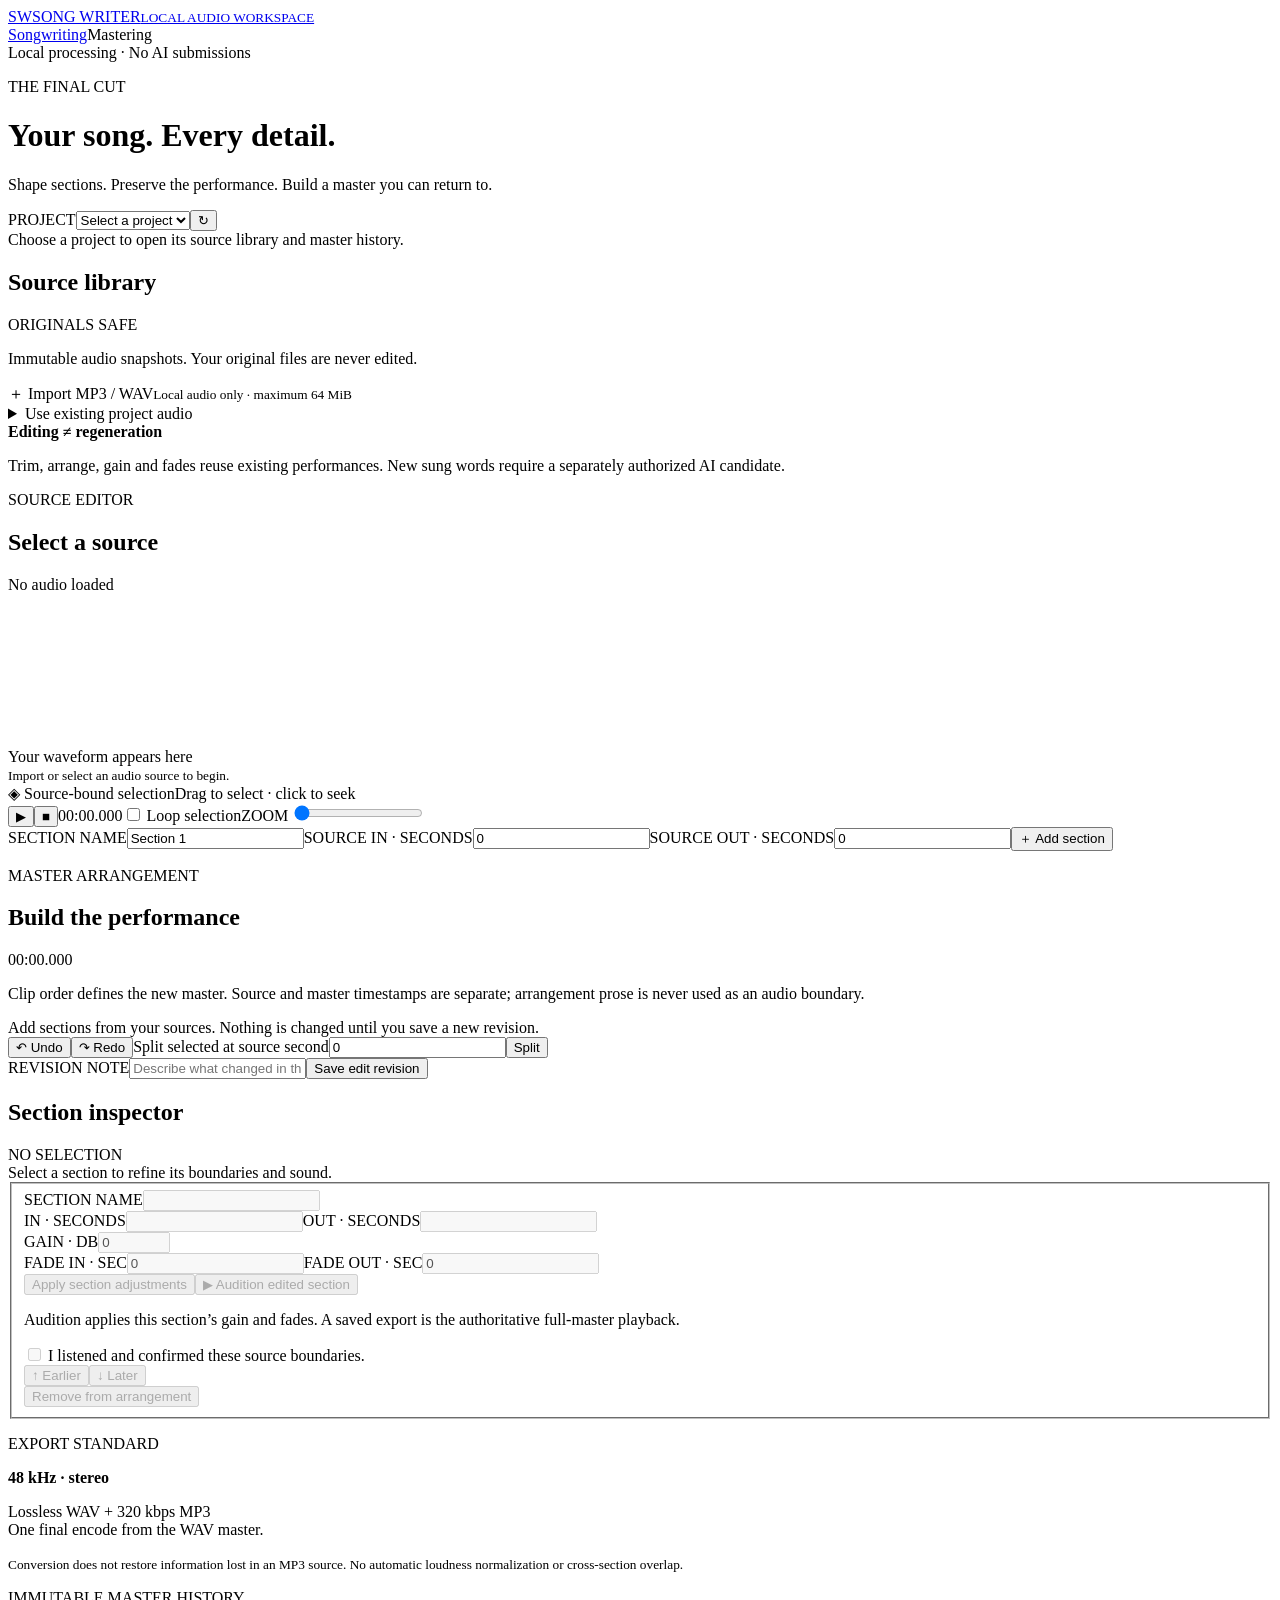
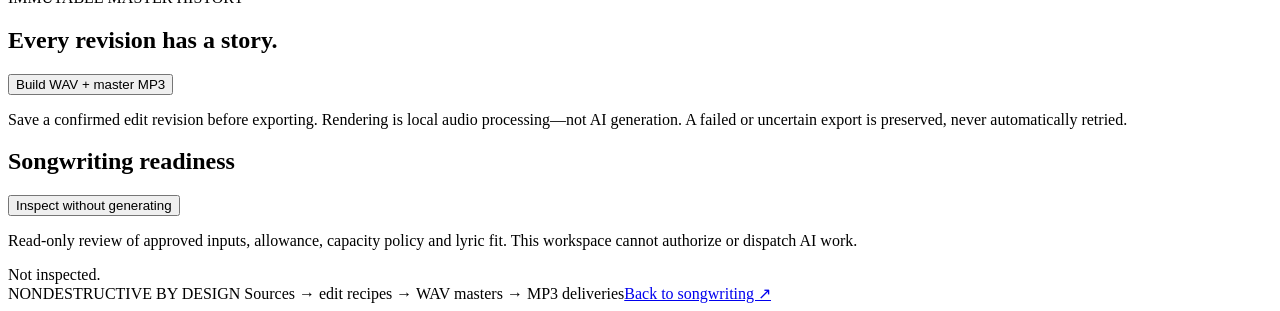
==== frontend/templates/mastering.html @ d345734f "Add mastering workspace, immutable audio edits and export history" ====
<!doctype html>
<html lang="en">
<head><meta charset="utf-8"><meta name="viewport" content="width=device-width,initial-scale=1"><title>Song Writer · Mastering</title><link rel="stylesheet" href="/static/mastering.css"></head>
<body>
<header class="top"><a class="brand" href="/">SW<span>SONG WRITER<small>LOCAL AUDIO WORKSPACE</small></span></a><nav><a href="/">Songwriting</a><span class="nav-active">Mastering</span></nav><span class="privacy"><i></i> Local processing · No AI submissions</span></header>
<main>
<div class="heading"><div><p class="eyebrow">THE FINAL CUT</p><h1>Your song. Every detail.</h1><p class="subtitle">Shape sections. Preserve the performance. Build a master you can return to.</p></div><div class="project-control"><label for="project">PROJECT</label><select id="project"><option value="">Select a project</option></select><button id="refresh" class="icon" title="Reload saved project; discard unsaved edits only after confirmation">↻</button></div></div>
<div id="notice" role="status" aria-live="polite">Choose a project to open its source library and master history.</div>
<div class="workbench">
<aside class="library panel"><div class="panel-title"><h2>Source library</h2><span class="pill">ORIGINALS SAFE</span></div><p class="hint">Immutable audio snapshots. Your original files are never edited.</p><label class="upload" for="upload"><span>＋</span> Import MP3 / WAV<small>Local audio only · maximum 64 MiB</small></label><input type="file" id="upload" accept=".mp3,.wav,.flac,.m4a,.ogg" hidden><div id="source-list" class="source-list"></div><details class="register"><summary>Use existing project audio</summary><label for="relative-path">Project-relative audio path</label><input id="relative-path" placeholder="music/your-take.mp3"><button id="register-source">Add to source library</button></details><div class="library-foot"><b>Editing ≠ regeneration</b><p>Trim, arrange, gain and fades reuse existing performances. New sung words require a separately authorized AI candidate.</p></div></aside>
<section class="editor panel"><div class="panel-title"><div><p class="eyebrow">SOURCE EDITOR</p><h2 id="source-title">Select a source</h2></div><span id="source-info" class="micro">No audio loaded</span></div>
<div class="wave-shell"><div id="wave-ruler" class="ruler"></div><canvas id="waveform" aria-label="Source waveform: drag to select an interval; exact start and end fields are below"></canvas><div class="wave-empty" id="wave-empty">Your waveform appears here<br><small>Import or select an audio source to begin.</small></div><div class="wave-key"><span>◈ Source-bound selection</span><span>Drag to select · click to seek</span></div></div>
<div class="transport"><button id="play-source" class="play" aria-label="Play selected interval">▶</button><button id="stop" class="icon" aria-label="Stop playback">■</button><span id="play-time" class="time">00:00.000</span><span class="divider"></span><label class="check"><input id="loop" type="checkbox"> Loop selection</label><span class="spacer"></span><label class="zoom">ZOOM <input id="zoom" type="range" min="1" max="8" step="1" value="1" aria-label="Waveform zoom"></label></div>
<div class="selection"><label>SECTION NAME<input id="section-name" value="Section 1" maxlength="120"></label><label>SOURCE IN · SECONDS<input id="selection-start" type="number" min="0" step="0.001" value="0"></label><label>SOURCE OUT · SECONDS<input id="selection-end" type="number" min="0" step="0.001" value="0"></label><button id="add-section" class="accent">＋ Add section</button></div>
<div class="arrangement-heading"><div><p class="eyebrow">MASTER ARRANGEMENT</p><h2>Build the performance</h2></div><span id="total-duration" class="time">00:00.000</span></div><p class="hint">Clip order defines the new master. Source and master timestamps are separate; arrangement prose is never used as an audio boundary.</p><div id="master-track" class="master-track"></div><div id="section-list" class="section-list"><div class="empty">Add sections from your sources. Nothing is changed until you save a new revision.</div></div>
<div class="edit-tools"><button id="undo">↶ Undo</button><button id="redo">↷ Redo</button><span class="spacer"></span><label for="split-at">Split selected at source second</label><input id="split-at" type="number" min="0" step="0.001" value="0"><button id="split">Split</button></div>
<div class="save-bar"><label>REVISION NOTE<input id="revision-note" placeholder="Describe what changed in this mix…" maxlength="500"></label><button id="save" class="accent">Save edit revision</button></div>
</section>
<aside class="inspector panel"><div class="panel-title"><h2>Section inspector</h2><span class="pill" id="inspector-badge">NO SELECTION</span></div><div id="inspector-empty" class="hint">Select a section to refine its boundaries and sound.</div><fieldset id="inspector-fields" disabled><label>SECTION NAME<input id="clip-label" maxlength="120"></label><div class="two"><label>IN · SECONDS<input id="clip-start" type="number" step="0.001" min="0"></label><label>OUT · SECONDS<input id="clip-end" type="number" step="0.001" min="0"></label></div><label>GAIN · DB<input id="clip-gain" type="number" min="-60" max="12" step="0.1" value="0"></label><div class="two"><label>FADE IN · SEC<input id="clip-fade-in" type="number" min="0" step="0.01" value="0"></label><label>FADE OUT · SEC<input id="clip-fade-out" type="number" min="0" step="0.01" value="0"></label></div><button id="update-clip">Apply section adjustments</button><button id="preview-clip">▶ Audition edited section</button><p class="hint">Audition applies this section’s gain and fades. A saved export is the authoritative full-master playback.</p><label class="confirm"><input id="confirm-clip" type="checkbox"> I listened and confirmed these source boundaries.</label><div class="two"><button id="move-up">↑ Earlier</button><button id="move-down">↓ Later</button></div><button id="remove-clip" class="danger">Remove from arrangement</button></fieldset><div class="inspector-foot"><p class="eyebrow">EXPORT STANDARD</p><b>48 kHz · stereo</b><p>Lossless WAV + 320 kbps MP3<br>One final encode from the WAV master.</p><small>Conversion does not restore information lost in an MP3 source. No automatic loudness normalization or cross-section overlap.</small></div></aside>
</div>
<section class="history panel"><div class="panel-title"><div><p class="eyebrow">IMMUTABLE MASTER HISTORY</p><h2>Every revision has a story.</h2></div><button id="render" class="accent">Build WAV + master MP3</button></div><p id="export-help" class="hint">Save a confirmed edit revision before exporting. Rendering is local audio processing—not AI generation. A failed or uncertain export is preserved, never automatically retried.</p><div id="versions" class="versions"></div></section>
<section class="readiness panel"><div class="panel-title"><h2>Songwriting readiness</h2><button id="readiness-refresh">Inspect without generating</button></div><p class="hint">Read-only review of approved inputs, allowance, capacity policy and lyric fit. This workspace cannot authorize or dispatch AI work.</p><div id="readiness-status">Not inspected.</div></section>
<footer>NONDESTRUCTIVE BY DESIGN <span>Sources → edit recipes → WAV masters → MP3 deliveries</span><a href="/">Back to songwriting ↗</a></footer>
</main><audio id="audio" preload="metadata"></audio><script type="module" src="/static/mastering.js"></script>
</body></html>
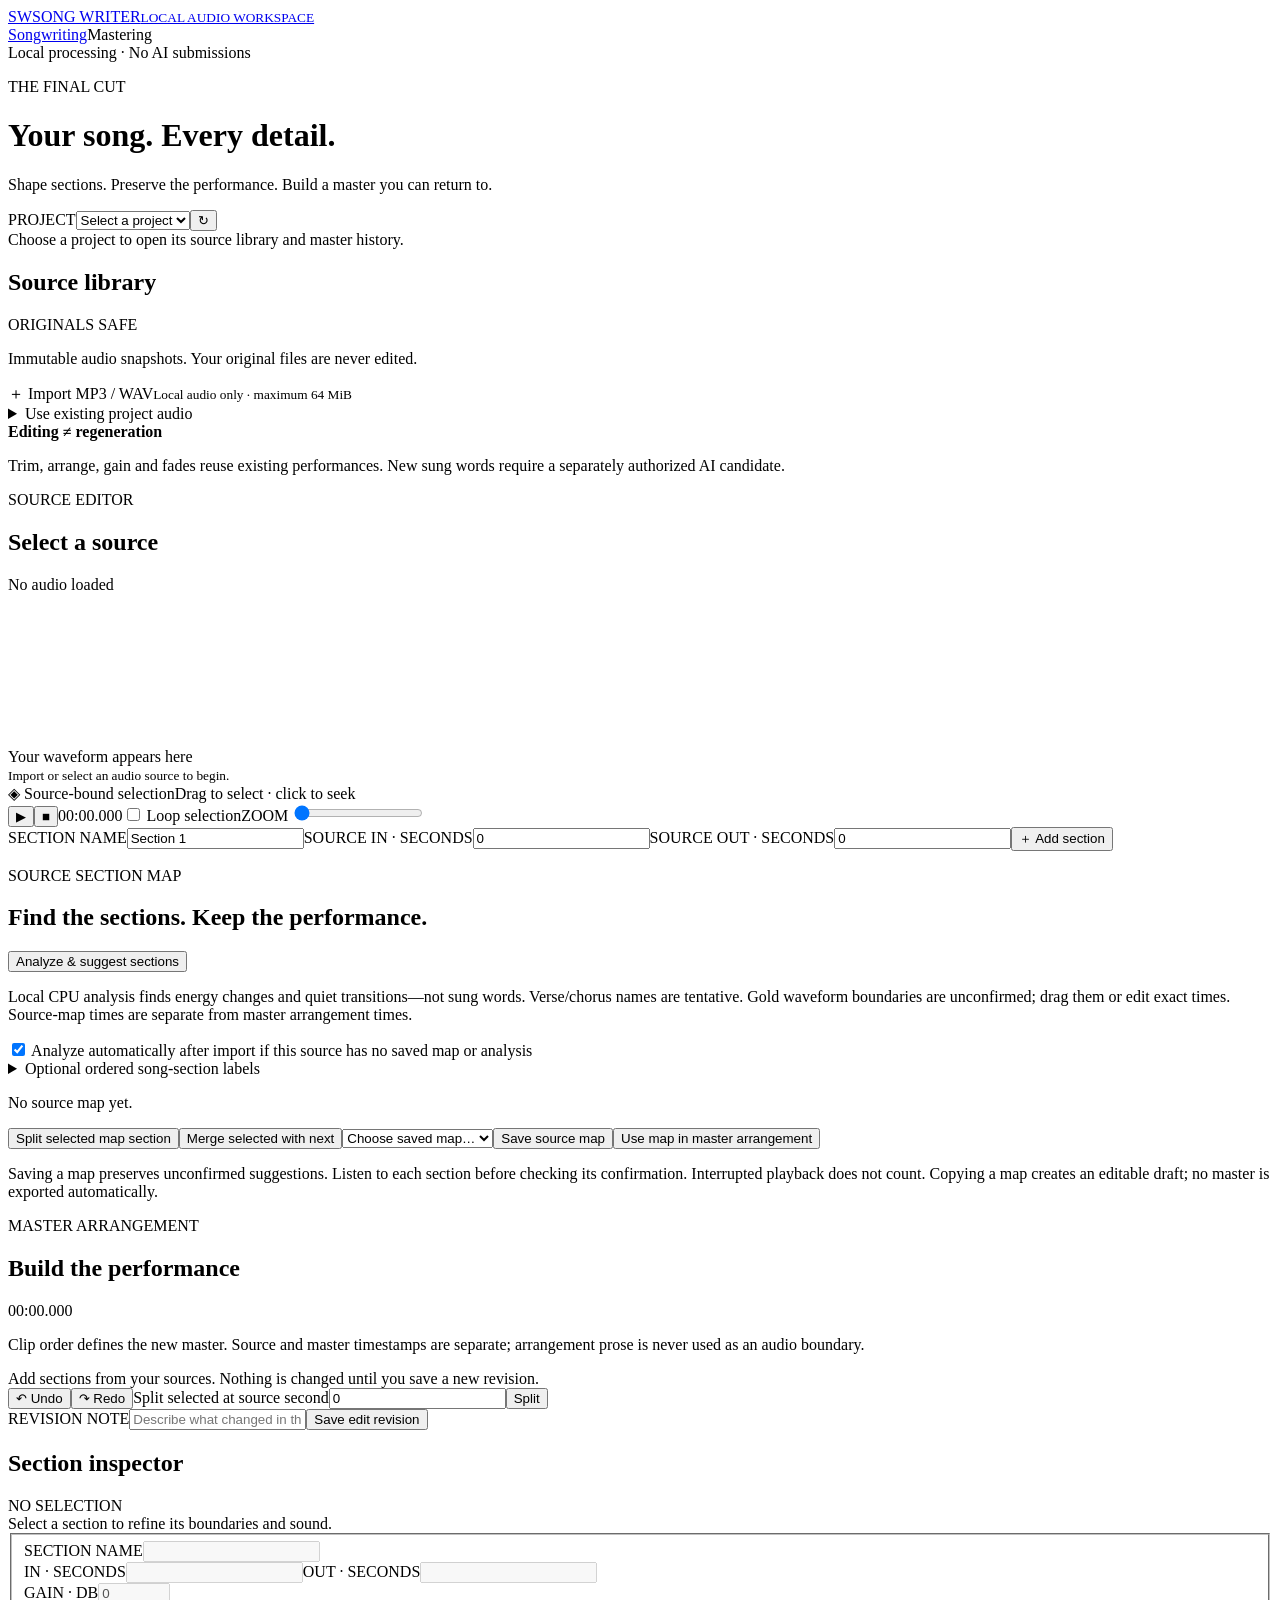
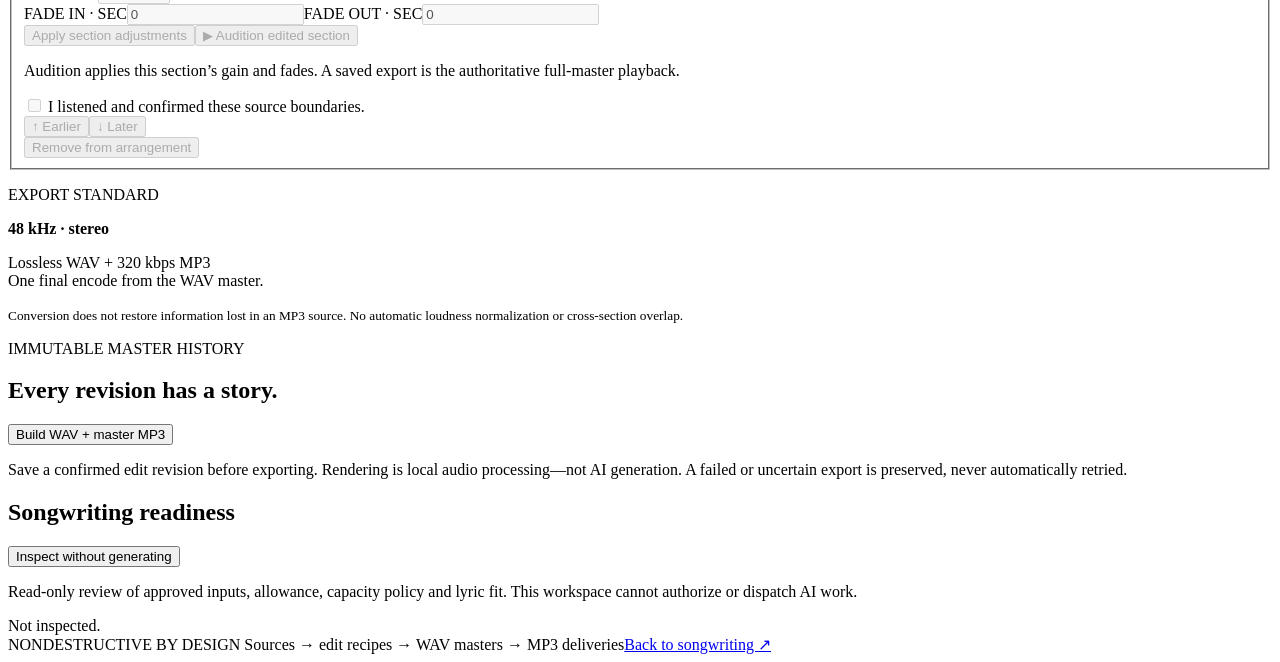
==== commit 439ca6de: "Add bounded local section suggestions and source-map review history" ====
--- a/frontend/templates/mastering.html
+++ b/frontend/templates/mastering.html
@@ -1,6 +1,6 @@
 <!doctype html>
 <html lang="en">
-<head><meta charset="utf-8"><meta name="viewport" content="width=device-width,initial-scale=1"><title>Song Writer · Mastering</title><link rel="stylesheet" href="/static/mastering.css"></head>
+<head><meta charset="utf-8"><meta name="viewport" content="width=device-width,initial-scale=1"><title>Song Writer · Mastering</title><link rel="stylesheet" href="/static/mastering.css?v=sections1"></head>
 <body>
 <header class="top"><a class="brand" href="/">SW<span>SONG WRITER<small>LOCAL AUDIO WORKSPACE</small></span></a><nav><a href="/">Songwriting</a><span class="nav-active">Mastering</span></nav><span class="privacy"><i></i> Local processing · No AI submissions</span></header>
 <main>
@@ -12,6 +12,15 @@
 <div class="wave-shell"><div id="wave-ruler" class="ruler"></div><canvas id="waveform" aria-label="Source waveform: drag to select an interval; exact start and end fields are below"></canvas><div class="wave-empty" id="wave-empty">Your waveform appears here<br><small>Import or select an audio source to begin.</small></div><div class="wave-key"><span>◈ Source-bound selection</span><span>Drag to select · click to seek</span></div></div>
 <div class="transport"><button id="play-source" class="play" aria-label="Play selected interval">▶</button><button id="stop" class="icon" aria-label="Stop playback">■</button><span id="play-time" class="time">00:00.000</span><span class="divider"></span><label class="check"><input id="loop" type="checkbox"> Loop selection</label><span class="spacer"></span><label class="zoom">ZOOM <input id="zoom" type="range" min="1" max="8" step="1" value="1" aria-label="Waveform zoom"></label></div>
 <div class="selection"><label>SECTION NAME<input id="section-name" value="Section 1" maxlength="120"></label><label>SOURCE IN · SECONDS<input id="selection-start" type="number" min="0" step="0.001" value="0"></label><label>SOURCE OUT · SECONDS<input id="selection-end" type="number" min="0" step="0.001" value="0"></label><button id="add-section" class="accent">＋ Add section</button></div>
+<section class="section-analysis" aria-labelledby="section-analysis-heading">
+<div class="panel-title"><div><p class="eyebrow">SOURCE SECTION MAP</p><h2 id="section-analysis-heading">Find the sections. Keep the performance.</h2></div><button id="analyze-sections">Analyze &amp; suggest sections</button></div>
+<p class="hint">Local CPU analysis finds energy changes and quiet transitions—not sung words. Verse/chorus names are tentative. Gold waveform boundaries are unconfirmed; drag them or edit exact times. Source-map times are separate from master arrangement times.</p>
+<label class="check"><input id="auto-analyze" type="checkbox" checked> Analyze automatically after import if this source has no saved map or analysis</label>
+<details><summary>Optional ordered song-section labels</summary><p class="hint">One label per line; repeated choruses stay separate. Labels do not force the number of detected sections. No arrangement timestamps are used.</p><textarea id="section-label-hints" rows="4" maxlength="8000" aria-label="Optional ordered section labels" placeholder="Intro&#10;Verse 1&#10;Chorus"></textarea><button id="load-lyric-labels">Copy labels from a saved lyric revision</button><p id="section-hint-provenance" class="hint"></p></details>
+<p id="section-analysis-status" class="hint" role="status">No source map yet.</p><p id="source-map-meta" class="micro"></p>
+<div id="source-map-rows"></div><div class="map-tools"><button id="map-split">Split selected map section</button><button id="map-merge">Merge selected with next</button><select id="map-history" aria-label="Saved source map history"><option value="">Choose saved map…</option></select><button id="save-source-map">Save source map</button><button id="use-source-map" class="accent">Use map in master arrangement</button></div>
+<p class="hint">Saving a map preserves unconfirmed suggestions. Listen to each section before checking its confirmation. Interrupted playback does not count. Copying a map creates an editable draft; no master is exported automatically.</p>
+</section>
 <div class="arrangement-heading"><div><p class="eyebrow">MASTER ARRANGEMENT</p><h2>Build the performance</h2></div><span id="total-duration" class="time">00:00.000</span></div><p class="hint">Clip order defines the new master. Source and master timestamps are separate; arrangement prose is never used as an audio boundary.</p><div id="master-track" class="master-track"></div><div id="section-list" class="section-list"><div class="empty">Add sections from your sources. Nothing is changed until you save a new revision.</div></div>
 <div class="edit-tools"><button id="undo">↶ Undo</button><button id="redo">↷ Redo</button><span class="spacer"></span><label for="split-at">Split selected at source second</label><input id="split-at" type="number" min="0" step="0.001" value="0"><button id="split">Split</button></div>
 <div class="save-bar"><label>REVISION NOTE<input id="revision-note" placeholder="Describe what changed in this mix…" maxlength="500"></label><button id="save" class="accent">Save edit revision</button></div>
@@ -21,5 +30,5 @@
 <section class="history panel"><div class="panel-title"><div><p class="eyebrow">IMMUTABLE MASTER HISTORY</p><h2>Every revision has a story.</h2></div><button id="render" class="accent">Build WAV + master MP3</button></div><p id="export-help" class="hint">Save a confirmed edit revision before exporting. Rendering is local audio processing—not AI generation. A failed or uncertain export is preserved, never automatically retried.</p><div id="versions" class="versions"></div></section>
 <section class="readiness panel"><div class="panel-title"><h2>Songwriting readiness</h2><button id="readiness-refresh">Inspect without generating</button></div><p class="hint">Read-only review of approved inputs, allowance, capacity policy and lyric fit. This workspace cannot authorize or dispatch AI work.</p><div id="readiness-status">Not inspected.</div></section>
 <footer>NONDESTRUCTIVE BY DESIGN <span>Sources → edit recipes → WAV masters → MP3 deliveries</span><a href="/">Back to songwriting ↗</a></footer>
-</main><audio id="audio" preload="metadata"></audio><script type="module" src="/static/mastering.js"></script>
+</main><audio id="audio" preload="metadata"></audio><script type="module" src="/static/mastering.js?v=sections1"></script>
 </body></html>
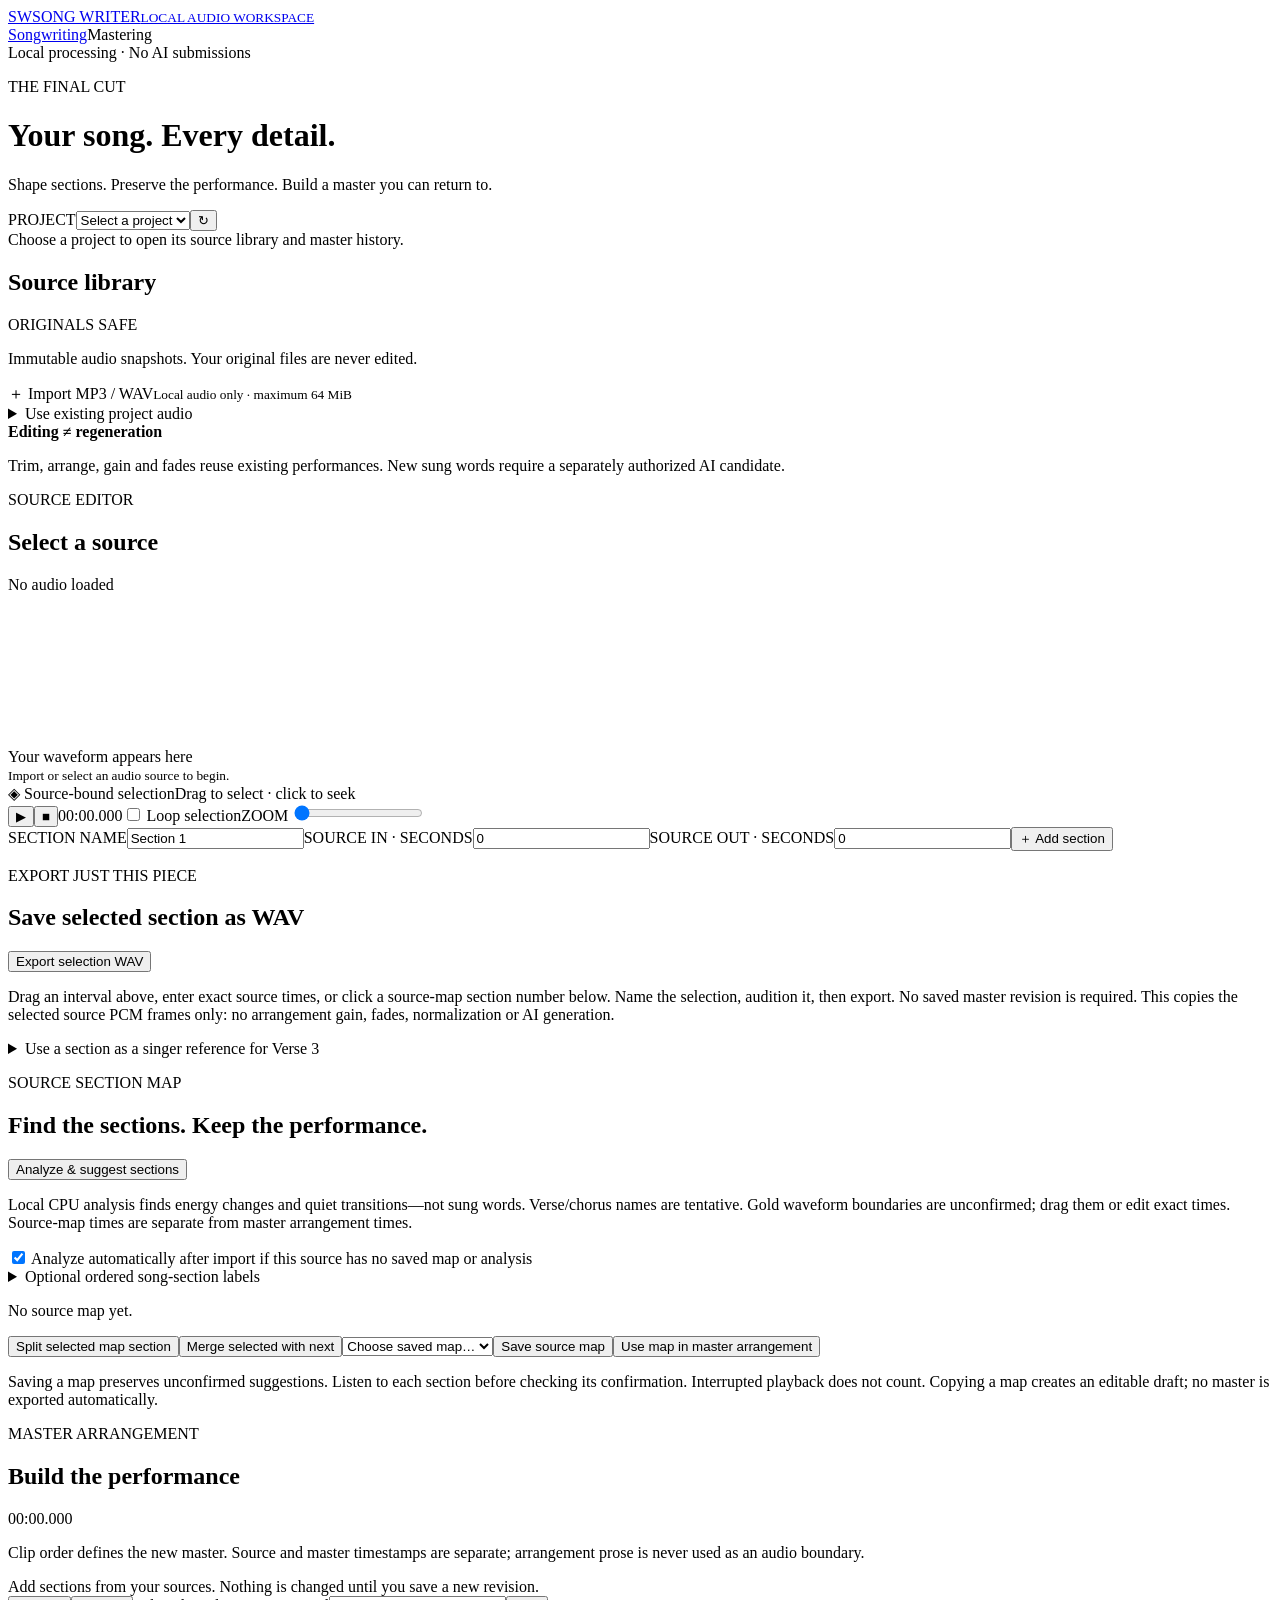
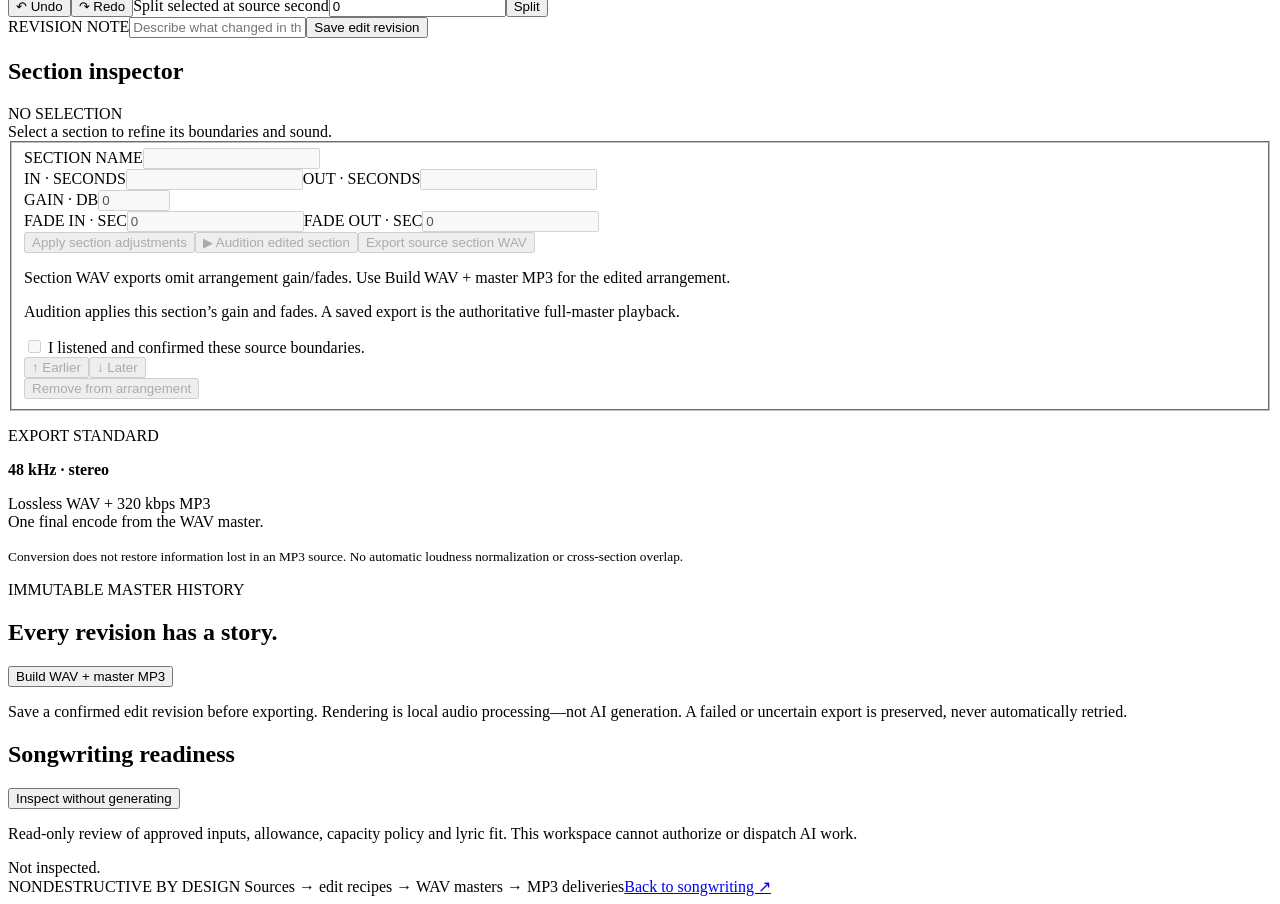
==== commit 5635269d: "Add immutable source-section WAV export and honest singer-reference workflow" ====
--- a/frontend/templates/mastering.html
+++ b/frontend/templates/mastering.html
@@ -1,6 +1,6 @@
 <!doctype html>
 <html lang="en">
-<head><meta charset="utf-8"><meta name="viewport" content="width=device-width,initial-scale=1"><title>Song Writer · Mastering</title><link rel="stylesheet" href="/static/mastering.css?v=sections1"></head>
+<head><meta charset="utf-8"><meta name="viewport" content="width=device-width,initial-scale=1"><title>Song Writer · Mastering</title><link rel="stylesheet" href="/static/mastering.css?v=sectionexports1"></head>
 <body>
 <header class="top"><a class="brand" href="/">SW<span>SONG WRITER<small>LOCAL AUDIO WORKSPACE</small></span></a><nav><a href="/">Songwriting</a><span class="nav-active">Mastering</span></nav><span class="privacy"><i></i> Local processing · No AI submissions</span></header>
 <main>
@@ -12,6 +12,12 @@
 <div class="wave-shell"><div id="wave-ruler" class="ruler"></div><canvas id="waveform" aria-label="Source waveform: drag to select an interval; exact start and end fields are below"></canvas><div class="wave-empty" id="wave-empty">Your waveform appears here<br><small>Import or select an audio source to begin.</small></div><div class="wave-key"><span>◈ Source-bound selection</span><span>Drag to select · click to seek</span></div></div>
 <div class="transport"><button id="play-source" class="play" aria-label="Play selected interval">▶</button><button id="stop" class="icon" aria-label="Stop playback">■</button><span id="play-time" class="time">00:00.000</span><span class="divider"></span><label class="check"><input id="loop" type="checkbox"> Loop selection</label><span class="spacer"></span><label class="zoom">ZOOM <input id="zoom" type="range" min="1" max="8" step="1" value="1" aria-label="Waveform zoom"></label></div>
 <div class="selection"><label>SECTION NAME<input id="section-name" value="Section 1" maxlength="120"></label><label>SOURCE IN · SECONDS<input id="selection-start" type="number" min="0" step="0.001" value="0"></label><label>SOURCE OUT · SECONDS<input id="selection-end" type="number" min="0" step="0.001" value="0"></label><button id="add-section" class="accent">＋ Add section</button></div>
+<section class="section-wav-export" aria-labelledby="section-wav-heading">
+<div class="panel-title"><div><p class="eyebrow">EXPORT JUST THIS PIECE</p><h2 id="section-wav-heading">Save selected section as WAV</h2></div><button id="export-selection-wav" class="accent">Export selection WAV</button></div>
+<p class="hint">Drag an interval above, enter exact source times, or click a source-map section number below. Name the selection, audition it, then export. No saved master revision is required. This copies the selected source PCM frames only: no arrangement gain, fades, normalization or AI generation.</p>
+<p id="section-export-source" class="micro"></p><div id="section-export-history" aria-live="polite"></div>
+<details class="voice-workflow"><summary>Use a section as a singer reference for Verse 3</summary><p>This WAV includes vocals AND instruments. Exporting does not isolate the voice. Vocal separation and singing-voice conversion are not configured in this version; no extraction or generation is run by this workspace.</p><ol><li>Export a cleanly sung reference section from your own or permitted AI-generated song.</li><li>Isolate its vocal using a separately approved local separator. Separation may leave instruments or damage the voice.</li><li>Record your dry Verse 3 singing while listening to Verse 1 through headphones.</li><li>With a separately configured singing-voice conversion engine, create and review a candidate vocal, then align and mix it with accompaniment.</li></ol><p>Extracted vocals do not create a verified voice model. New words, melody/timing, singer similarity and backing-track continuity still need separate handling and listening review. No model downloads, training or conversion are hidden behind this export.</p></details>
+</section>
 <section class="section-analysis" aria-labelledby="section-analysis-heading">
 <div class="panel-title"><div><p class="eyebrow">SOURCE SECTION MAP</p><h2 id="section-analysis-heading">Find the sections. Keep the performance.</h2></div><button id="analyze-sections">Analyze &amp; suggest sections</button></div>
 <p class="hint">Local CPU analysis finds energy changes and quiet transitions—not sung words. Verse/chorus names are tentative. Gold waveform boundaries are unconfirmed; drag them or edit exact times. Source-map times are separate from master arrangement times.</p>
@@ -25,10 +31,10 @@
 <div class="edit-tools"><button id="undo">↶ Undo</button><button id="redo">↷ Redo</button><span class="spacer"></span><label for="split-at">Split selected at source second</label><input id="split-at" type="number" min="0" step="0.001" value="0"><button id="split">Split</button></div>
 <div class="save-bar"><label>REVISION NOTE<input id="revision-note" placeholder="Describe what changed in this mix…" maxlength="500"></label><button id="save" class="accent">Save edit revision</button></div>
 </section>
-<aside class="inspector panel"><div class="panel-title"><h2>Section inspector</h2><span class="pill" id="inspector-badge">NO SELECTION</span></div><div id="inspector-empty" class="hint">Select a section to refine its boundaries and sound.</div><fieldset id="inspector-fields" disabled><label>SECTION NAME<input id="clip-label" maxlength="120"></label><div class="two"><label>IN · SECONDS<input id="clip-start" type="number" step="0.001" min="0"></label><label>OUT · SECONDS<input id="clip-end" type="number" step="0.001" min="0"></label></div><label>GAIN · DB<input id="clip-gain" type="number" min="-60" max="12" step="0.1" value="0"></label><div class="two"><label>FADE IN · SEC<input id="clip-fade-in" type="number" min="0" step="0.01" value="0"></label><label>FADE OUT · SEC<input id="clip-fade-out" type="number" min="0" step="0.01" value="0"></label></div><button id="update-clip">Apply section adjustments</button><button id="preview-clip">▶ Audition edited section</button><p class="hint">Audition applies this section’s gain and fades. A saved export is the authoritative full-master playback.</p><label class="confirm"><input id="confirm-clip" type="checkbox"> I listened and confirmed these source boundaries.</label><div class="two"><button id="move-up">↑ Earlier</button><button id="move-down">↓ Later</button></div><button id="remove-clip" class="danger">Remove from arrangement</button></fieldset><div class="inspector-foot"><p class="eyebrow">EXPORT STANDARD</p><b>48 kHz · stereo</b><p>Lossless WAV + 320 kbps MP3<br>One final encode from the WAV master.</p><small>Conversion does not restore information lost in an MP3 source. No automatic loudness normalization or cross-section overlap.</small></div></aside>
+<aside class="inspector panel"><div class="panel-title"><h2>Section inspector</h2><span class="pill" id="inspector-badge">NO SELECTION</span></div><div id="inspector-empty" class="hint">Select a section to refine its boundaries and sound.</div><fieldset id="inspector-fields" disabled><label>SECTION NAME<input id="clip-label" maxlength="120"></label><div class="two"><label>IN · SECONDS<input id="clip-start" type="number" step="0.001" min="0"></label><label>OUT · SECONDS<input id="clip-end" type="number" step="0.001" min="0"></label></div><label>GAIN · DB<input id="clip-gain" type="number" min="-60" max="12" step="0.1" value="0"></label><div class="two"><label>FADE IN · SEC<input id="clip-fade-in" type="number" min="0" step="0.01" value="0"></label><label>FADE OUT · SEC<input id="clip-fade-out" type="number" min="0" step="0.01" value="0"></label></div><button id="update-clip">Apply section adjustments</button><button id="preview-clip">▶ Audition edited section</button><button id="export-clip-wav">Export source section WAV</button><p class="hint">Section WAV exports omit arrangement gain/fades. Use Build WAV + master MP3 for the edited arrangement.</p><p class="hint">Audition applies this section’s gain and fades. A saved export is the authoritative full-master playback.</p><label class="confirm"><input id="confirm-clip" type="checkbox"> I listened and confirmed these source boundaries.</label><div class="two"><button id="move-up">↑ Earlier</button><button id="move-down">↓ Later</button></div><button id="remove-clip" class="danger">Remove from arrangement</button></fieldset><div class="inspector-foot"><p class="eyebrow">EXPORT STANDARD</p><b>48 kHz · stereo</b><p>Lossless WAV + 320 kbps MP3<br>One final encode from the WAV master.</p><small>Conversion does not restore information lost in an MP3 source. No automatic loudness normalization or cross-section overlap.</small></div></aside>
 </div>
 <section class="history panel"><div class="panel-title"><div><p class="eyebrow">IMMUTABLE MASTER HISTORY</p><h2>Every revision has a story.</h2></div><button id="render" class="accent">Build WAV + master MP3</button></div><p id="export-help" class="hint">Save a confirmed edit revision before exporting. Rendering is local audio processing—not AI generation. A failed or uncertain export is preserved, never automatically retried.</p><div id="versions" class="versions"></div></section>
 <section class="readiness panel"><div class="panel-title"><h2>Songwriting readiness</h2><button id="readiness-refresh">Inspect without generating</button></div><p class="hint">Read-only review of approved inputs, allowance, capacity policy and lyric fit. This workspace cannot authorize or dispatch AI work.</p><div id="readiness-status">Not inspected.</div></section>
 <footer>NONDESTRUCTIVE BY DESIGN <span>Sources → edit recipes → WAV masters → MP3 deliveries</span><a href="/">Back to songwriting ↗</a></footer>
-</main><audio id="audio" preload="metadata"></audio><script type="module" src="/static/mastering.js?v=sections1"></script>
+</main><audio id="audio" preload="metadata"></audio><script type="module" src="/static/mastering.js?v=sectionexports1"></script>
 </body></html>
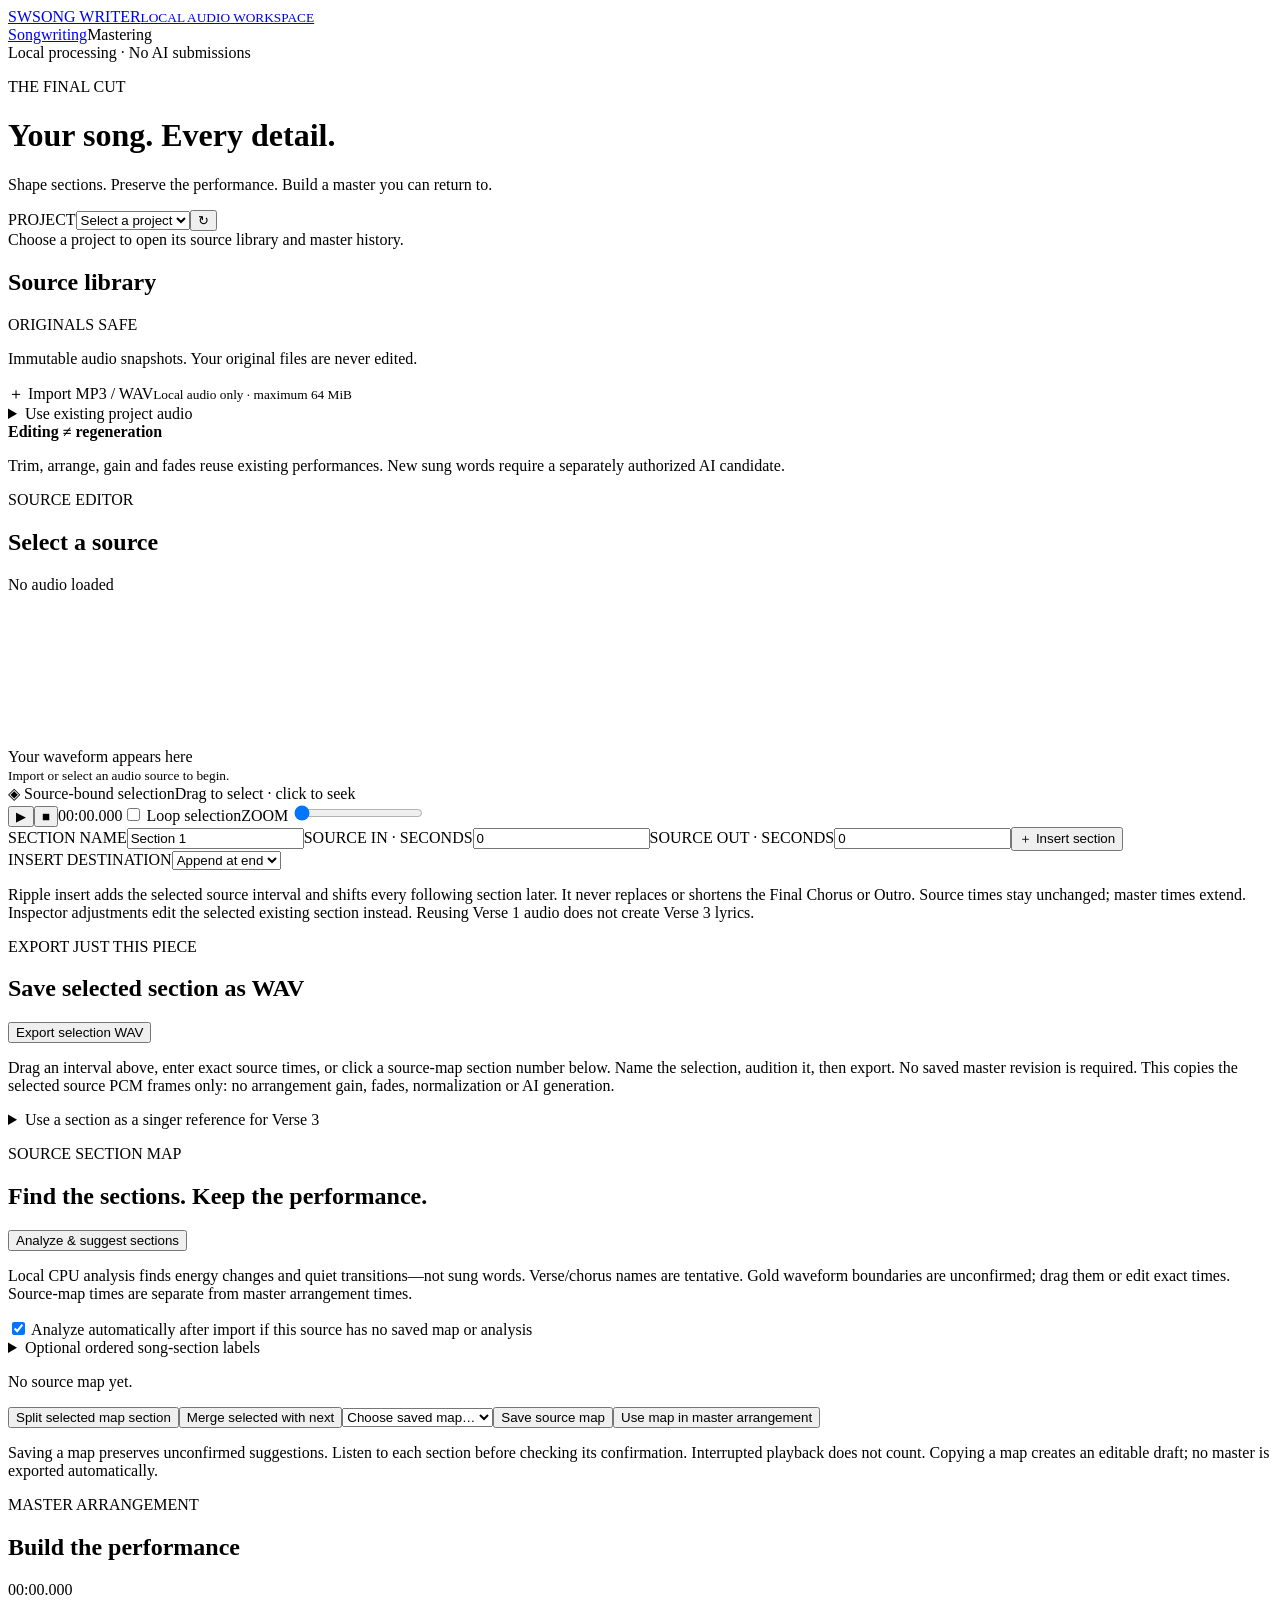
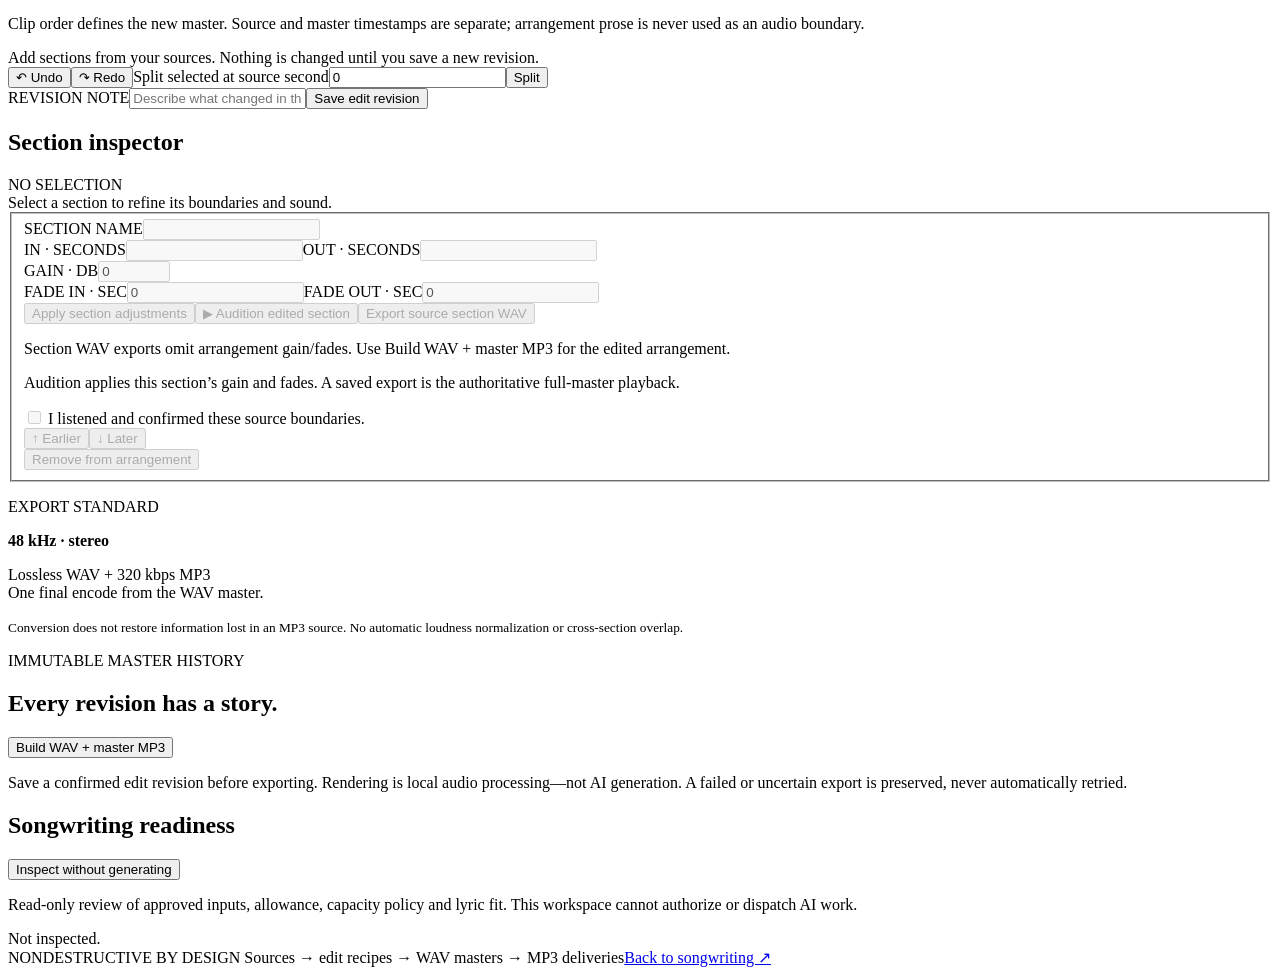
==== commit 30c354dc: "Add explicit ripple insertion preserving complete following sections and trim warning" ====
--- a/frontend/templates/mastering.html
+++ b/frontend/templates/mastering.html
@@ -11,7 +11,9 @@
 <section class="editor panel"><div class="panel-title"><div><p class="eyebrow">SOURCE EDITOR</p><h2 id="source-title">Select a source</h2></div><span id="source-info" class="micro">No audio loaded</span></div>
 <div class="wave-shell"><div id="wave-ruler" class="ruler"></div><canvas id="waveform" aria-label="Source waveform: drag to select an interval; exact start and end fields are below"></canvas><div class="wave-empty" id="wave-empty">Your waveform appears here<br><small>Import or select an audio source to begin.</small></div><div class="wave-key"><span>◈ Source-bound selection</span><span>Drag to select · click to seek</span></div></div>
 <div class="transport"><button id="play-source" class="play" aria-label="Play selected interval">▶</button><button id="stop" class="icon" aria-label="Stop playback">■</button><span id="play-time" class="time">00:00.000</span><span class="divider"></span><label class="check"><input id="loop" type="checkbox"> Loop selection</label><span class="spacer"></span><label class="zoom">ZOOM <input id="zoom" type="range" min="1" max="8" step="1" value="1" aria-label="Waveform zoom"></label></div>
-<div class="selection"><label>SECTION NAME<input id="section-name" value="Section 1" maxlength="120"></label><label>SOURCE IN · SECONDS<input id="selection-start" type="number" min="0" step="0.001" value="0"></label><label>SOURCE OUT · SECONDS<input id="selection-end" type="number" min="0" step="0.001" value="0"></label><button id="add-section" class="accent">＋ Add section</button></div>
+<div class="selection"><label>SECTION NAME<input id="section-name" value="Section 1" maxlength="120"></label><label>SOURCE IN · SECONDS<input id="selection-start" type="number" min="0" step="0.001" value="0"></label><label>SOURCE OUT · SECONDS<input id="selection-end" type="number" min="0" step="0.001" value="0"></label><button id="add-section" class="accent">＋ Insert section</button></div>
+<label>INSERT DESTINATION<select id="insert-destination"><option value="append">Append at end</option></select></label>
+<p class="hint">Ripple insert adds the selected source interval and shifts every following section later. It never replaces or shortens the Final Chorus or Outro. Source times stay unchanged; master times extend. Inspector adjustments edit the selected existing section instead. Reusing Verse 1 audio does not create Verse 3 lyrics.</p>
 <section class="section-wav-export" aria-labelledby="section-wav-heading">
 <div class="panel-title"><div><p class="eyebrow">EXPORT JUST THIS PIECE</p><h2 id="section-wav-heading">Save selected section as WAV</h2></div><button id="export-selection-wav" class="accent">Export selection WAV</button></div>
 <p class="hint">Drag an interval above, enter exact source times, or click a source-map section number below. Name the selection, audition it, then export. No saved master revision is required. This copies the selected source PCM frames only: no arrangement gain, fades, normalization or AI generation.</p>
@@ -36,5 +38,5 @@
 <section class="history panel"><div class="panel-title"><div><p class="eyebrow">IMMUTABLE MASTER HISTORY</p><h2>Every revision has a story.</h2></div><button id="render" class="accent">Build WAV + master MP3</button></div><p id="export-help" class="hint">Save a confirmed edit revision before exporting. Rendering is local audio processing—not AI generation. A failed or uncertain export is preserved, never automatically retried.</p><div id="versions" class="versions"></div></section>
 <section class="readiness panel"><div class="panel-title"><h2>Songwriting readiness</h2><button id="readiness-refresh">Inspect without generating</button></div><p class="hint">Read-only review of approved inputs, allowance, capacity policy and lyric fit. This workspace cannot authorize or dispatch AI work.</p><div id="readiness-status">Not inspected.</div></section>
 <footer>NONDESTRUCTIVE BY DESIGN <span>Sources → edit recipes → WAV masters → MP3 deliveries</span><a href="/">Back to songwriting ↗</a></footer>
-</main><audio id="audio" preload="metadata"></audio><script type="module" src="/static/mastering.js?v=sectionexports1"></script>
+</main><audio id="audio" preload="metadata"></audio><script type="module" src="/static/mastering.js?v=rippleinsert1"></script>
 </body></html>
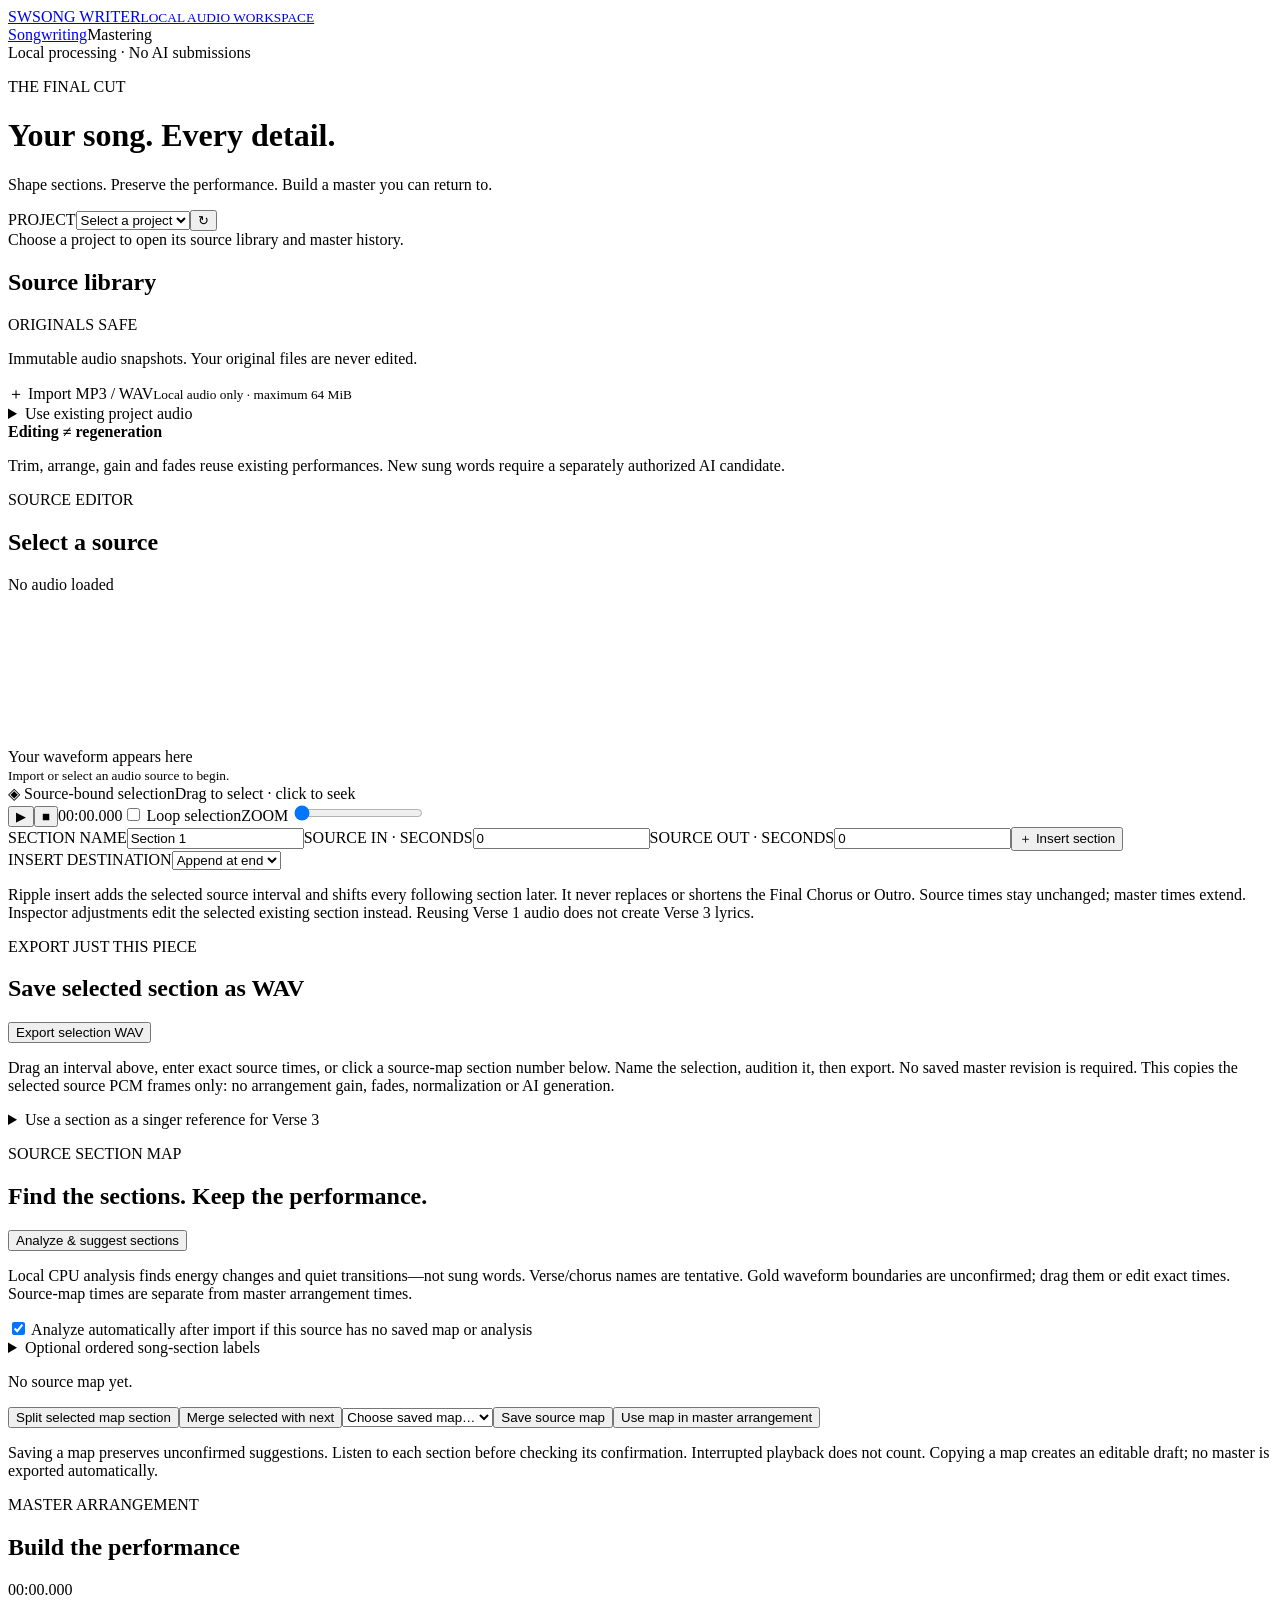
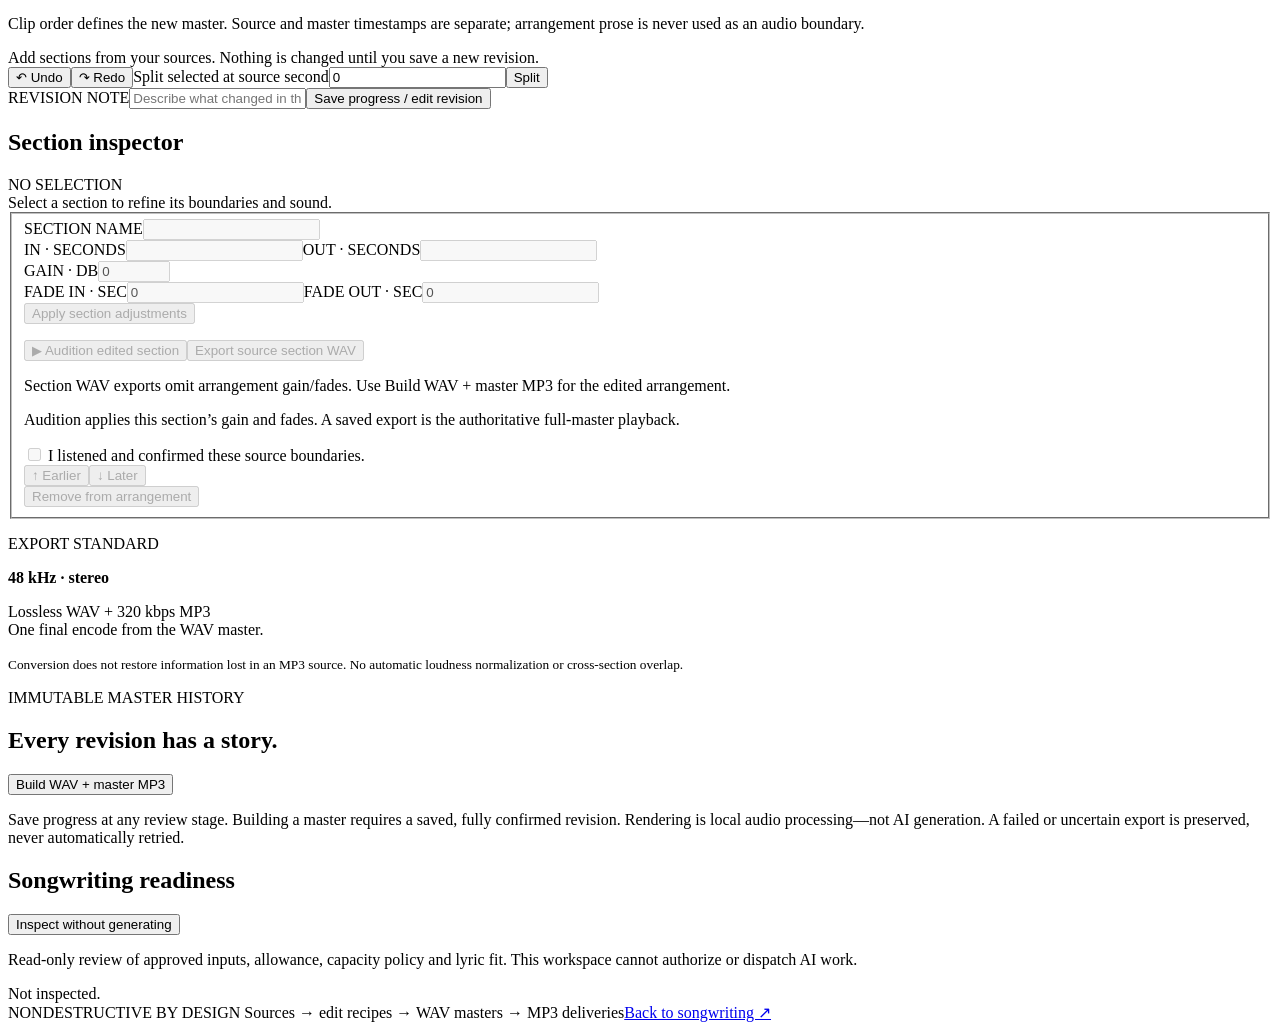
==== commit 75362ce8: "Allow immutable unfinished edit drafts, retain strict render review, and show save feedback locally" ====
--- a/frontend/templates/mastering.html
+++ b/frontend/templates/mastering.html
@@ -31,12 +31,12 @@
 </section>
 <div class="arrangement-heading"><div><p class="eyebrow">MASTER ARRANGEMENT</p><h2>Build the performance</h2></div><span id="total-duration" class="time">00:00.000</span></div><p class="hint">Clip order defines the new master. Source and master timestamps are separate; arrangement prose is never used as an audio boundary.</p><div id="master-track" class="master-track"></div><div id="section-list" class="section-list"><div class="empty">Add sections from your sources. Nothing is changed until you save a new revision.</div></div>
 <div class="edit-tools"><button id="undo">↶ Undo</button><button id="redo">↷ Redo</button><span class="spacer"></span><label for="split-at">Split selected at source second</label><input id="split-at" type="number" min="0" step="0.001" value="0"><button id="split">Split</button></div>
-<div class="save-bar"><label>REVISION NOTE<input id="revision-note" placeholder="Describe what changed in this mix…" maxlength="500"></label><button id="save" class="accent">Save edit revision</button></div>
+<div class="save-bar"><label>REVISION NOTE<input id="revision-note" placeholder="Describe what changed in this mix…" maxlength="500"></label><button id="save" class="accent">Save progress / edit revision</button></div><p id="save-state" class="hint" role="status" aria-live="polite"></p><p id="save-feedback" class="hint" role="status" aria-live="polite"></p>
 </section>
-<aside class="inspector panel"><div class="panel-title"><h2>Section inspector</h2><span class="pill" id="inspector-badge">NO SELECTION</span></div><div id="inspector-empty" class="hint">Select a section to refine its boundaries and sound.</div><fieldset id="inspector-fields" disabled><label>SECTION NAME<input id="clip-label" maxlength="120"></label><div class="two"><label>IN · SECONDS<input id="clip-start" type="number" step="0.001" min="0"></label><label>OUT · SECONDS<input id="clip-end" type="number" step="0.001" min="0"></label></div><label>GAIN · DB<input id="clip-gain" type="number" min="-60" max="12" step="0.1" value="0"></label><div class="two"><label>FADE IN · SEC<input id="clip-fade-in" type="number" min="0" step="0.01" value="0"></label><label>FADE OUT · SEC<input id="clip-fade-out" type="number" min="0" step="0.01" value="0"></label></div><button id="update-clip">Apply section adjustments</button><button id="preview-clip">▶ Audition edited section</button><button id="export-clip-wav">Export source section WAV</button><p class="hint">Section WAV exports omit arrangement gain/fades. Use Build WAV + master MP3 for the edited arrangement.</p><p class="hint">Audition applies this section’s gain and fades. A saved export is the authoritative full-master playback.</p><label class="confirm"><input id="confirm-clip" type="checkbox"> I listened and confirmed these source boundaries.</label><div class="two"><button id="move-up">↑ Earlier</button><button id="move-down">↓ Later</button></div><button id="remove-clip" class="danger">Remove from arrangement</button></fieldset><div class="inspector-foot"><p class="eyebrow">EXPORT STANDARD</p><b>48 kHz · stereo</b><p>Lossless WAV + 320 kbps MP3<br>One final encode from the WAV master.</p><small>Conversion does not restore information lost in an MP3 source. No automatic loudness normalization or cross-section overlap.</small></div></aside>
+<aside class="inspector panel"><div class="panel-title"><h2>Section inspector</h2><span class="pill" id="inspector-badge">NO SELECTION</span></div><div id="inspector-empty" class="hint">Select a section to refine its boundaries and sound.</div><fieldset id="inspector-fields" disabled><label>SECTION NAME<input id="clip-label" maxlength="120"></label><div class="two"><label>IN · SECONDS<input id="clip-start" type="number" step="0.001" min="0"></label><label>OUT · SECONDS<input id="clip-end" type="number" step="0.001" min="0"></label></div><label>GAIN · DB<input id="clip-gain" type="number" min="-60" max="12" step="0.1" value="0"></label><div class="two"><label>FADE IN · SEC<input id="clip-fade-in" type="number" min="0" step="0.01" value="0"></label><label>FADE OUT · SEC<input id="clip-fade-out" type="number" min="0" step="0.01" value="0"></label></div><button id="update-clip">Apply section adjustments</button><p id="inspector-feedback" class="hint" role="status" aria-live="polite"></p><button id="preview-clip">▶ Audition edited section</button><button id="export-clip-wav">Export source section WAV</button><p class="hint">Section WAV exports omit arrangement gain/fades. Use Build WAV + master MP3 for the edited arrangement.</p><p class="hint">Audition applies this section’s gain and fades. A saved export is the authoritative full-master playback.</p><label class="confirm"><input id="confirm-clip" type="checkbox"> I listened and confirmed these source boundaries.</label><div class="two"><button id="move-up">↑ Earlier</button><button id="move-down">↓ Later</button></div><button id="remove-clip" class="danger">Remove from arrangement</button></fieldset><div class="inspector-foot"><p class="eyebrow">EXPORT STANDARD</p><b>48 kHz · stereo</b><p>Lossless WAV + 320 kbps MP3<br>One final encode from the WAV master.</p><small>Conversion does not restore information lost in an MP3 source. No automatic loudness normalization or cross-section overlap.</small></div></aside>
 </div>
-<section class="history panel"><div class="panel-title"><div><p class="eyebrow">IMMUTABLE MASTER HISTORY</p><h2>Every revision has a story.</h2></div><button id="render" class="accent">Build WAV + master MP3</button></div><p id="export-help" class="hint">Save a confirmed edit revision before exporting. Rendering is local audio processing—not AI generation. A failed or uncertain export is preserved, never automatically retried.</p><div id="versions" class="versions"></div></section>
+<section class="history panel"><div class="panel-title"><div><p class="eyebrow">IMMUTABLE MASTER HISTORY</p><h2>Every revision has a story.</h2></div><button id="render" class="accent">Build WAV + master MP3</button></div><p id="export-help" class="hint">Save progress at any review stage. Building a master requires a saved, fully confirmed revision. Rendering is local audio processing—not AI generation. A failed or uncertain export is preserved, never automatically retried.</p><div id="versions" class="versions"></div></section>
 <section class="readiness panel"><div class="panel-title"><h2>Songwriting readiness</h2><button id="readiness-refresh">Inspect without generating</button></div><p class="hint">Read-only review of approved inputs, allowance, capacity policy and lyric fit. This workspace cannot authorize or dispatch AI work.</p><div id="readiness-status">Not inspected.</div></section>
 <footer>NONDESTRUCTIVE BY DESIGN <span>Sources → edit recipes → WAV masters → MP3 deliveries</span><a href="/">Back to songwriting ↗</a></footer>
-</main><audio id="audio" preload="metadata"></audio><script type="module" src="/static/mastering.js?v=rippleinsert1"></script>
+</main><audio id="audio" preload="metadata"></audio><script type="module" src="/static/mastering.js?v=draftsave1"></script>
 </body></html>
